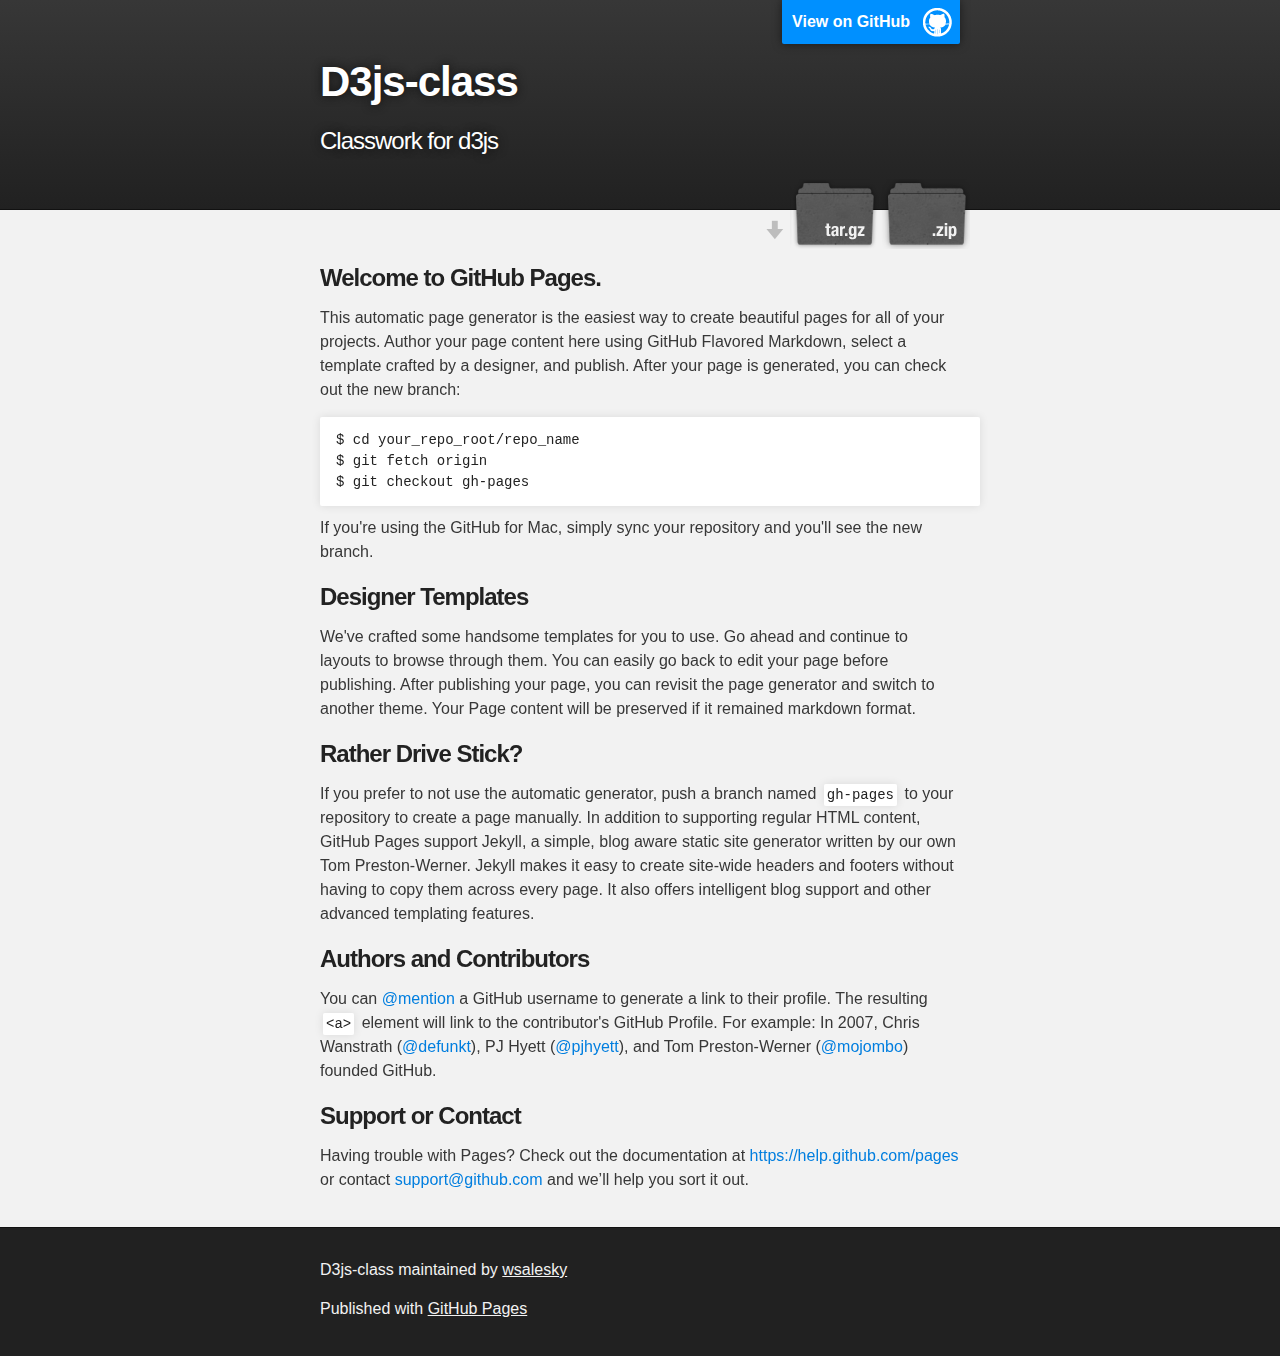
==== index.html @ 49c5ad5e "Create gh-pages branch via GitHub" ====
<!DOCTYPE html>
<html>

  <head>
    <meta charset='utf-8'>
    <meta http-equiv="X-UA-Compatible" content="chrome=1">
    <meta name="description" content="D3js-class : Classwork for d3js">

    <link rel="stylesheet" type="text/css" media="screen" href="stylesheets/stylesheet.css">

    <title>D3js-class</title>
  </head>

  <body>

    <!-- HEADER -->
    <div id="header_wrap" class="outer">
        <header class="inner">
          <a id="forkme_banner" href="https://github.com/wsalesky/d3js-class">View on GitHub</a>

          <h1 id="project_title">D3js-class</h1>
          <h2 id="project_tagline">Classwork for d3js</h2>

            <section id="downloads">
              <a class="zip_download_link" href="https://github.com/wsalesky/d3js-class/zipball/master">Download this project as a .zip file</a>
              <a class="tar_download_link" href="https://github.com/wsalesky/d3js-class/tarball/master">Download this project as a tar.gz file</a>
            </section>
        </header>
    </div>

    <!-- MAIN CONTENT -->
    <div id="main_content_wrap" class="outer">
      <section id="main_content" class="inner">
        <h3>
<a id="welcome-to-github-pages" class="anchor" href="#welcome-to-github-pages" aria-hidden="true"><span class="octicon octicon-link"></span></a>Welcome to GitHub Pages.</h3>

<p>This automatic page generator is the easiest way to create beautiful pages for all of your projects. Author your page content here using GitHub Flavored Markdown, select a template crafted by a designer, and publish. After your page is generated, you can check out the new branch:</p>

<pre><code>$ cd your_repo_root/repo_name
$ git fetch origin
$ git checkout gh-pages
</code></pre>

<p>If you're using the GitHub for Mac, simply sync your repository and you'll see the new branch.</p>

<h3>
<a id="designer-templates" class="anchor" href="#designer-templates" aria-hidden="true"><span class="octicon octicon-link"></span></a>Designer Templates</h3>

<p>We've crafted some handsome templates for you to use. Go ahead and continue to layouts to browse through them. You can easily go back to edit your page before publishing. After publishing your page, you can revisit the page generator and switch to another theme. Your Page content will be preserved if it remained markdown format.</p>

<h3>
<a id="rather-drive-stick" class="anchor" href="#rather-drive-stick" aria-hidden="true"><span class="octicon octicon-link"></span></a>Rather Drive Stick?</h3>

<p>If you prefer to not use the automatic generator, push a branch named <code>gh-pages</code> to your repository to create a page manually. In addition to supporting regular HTML content, GitHub Pages support Jekyll, a simple, blog aware static site generator written by our own Tom Preston-Werner. Jekyll makes it easy to create site-wide headers and footers without having to copy them across every page. It also offers intelligent blog support and other advanced templating features.</p>

<h3>
<a id="authors-and-contributors" class="anchor" href="#authors-and-contributors" aria-hidden="true"><span class="octicon octicon-link"></span></a>Authors and Contributors</h3>

<p>You can <a href="https://github.com/blog/821" class="user-mention">@mention</a> a GitHub username to generate a link to their profile. The resulting <code>&lt;a&gt;</code> element will link to the contributor's GitHub Profile. For example: In 2007, Chris Wanstrath (<a href="https://github.com/defunkt" class="user-mention">@defunkt</a>), PJ Hyett (<a href="https://github.com/pjhyett" class="user-mention">@pjhyett</a>), and Tom Preston-Werner (<a href="https://github.com/mojombo" class="user-mention">@mojombo</a>) founded GitHub.</p>

<h3>
<a id="support-or-contact" class="anchor" href="#support-or-contact" aria-hidden="true"><span class="octicon octicon-link"></span></a>Support or Contact</h3>

<p>Having trouble with Pages? Check out the documentation at <a href="https://help.github.com/pages">https://help.github.com/pages</a> or contact <a href="mailto:support@github.com">support@github.com</a> and we’ll help you sort it out.</p>
      </section>
    </div>

    <!-- FOOTER  -->
    <div id="footer_wrap" class="outer">
      <footer class="inner">
        <p class="copyright">D3js-class maintained by <a href="https://github.com/wsalesky">wsalesky</a></p>
        <p>Published with <a href="http://pages.github.com">GitHub Pages</a></p>
      </footer>
    </div>

    

  </body>
</html>
---- stylesheets/stylesheet.css ----
/*******************************************************************************
Slate Theme for GitHub Pages
by Jason Costello, @jsncostello
*******************************************************************************/

@import url(pygment_trac.css);

/*******************************************************************************
MeyerWeb Reset
*******************************************************************************/

html, body, div, span, applet, object, iframe,
h1, h2, h3, h4, h5, h6, p, blockquote, pre,
a, abbr, acronym, address, big, cite, code,
del, dfn, em, img, ins, kbd, q, s, samp,
small, strike, strong, sub, sup, tt, var,
b, u, i, center,
dl, dt, dd, ol, ul, li,
fieldset, form, label, legend,
table, caption, tbody, tfoot, thead, tr, th, td,
article, aside, canvas, details, embed,
figure, figcaption, footer, header, hgroup,
menu, nav, output, ruby, section, summary,
time, mark, audio, video {
  margin: 0;
  padding: 0;
  border: 0;
  font: inherit;
  vertical-align: baseline;
}

/* HTML5 display-role reset for older browsers */
article, aside, details, figcaption, figure,
footer, header, hgroup, menu, nav, section {
  display: block;
}

ol, ul {
  list-style: none;
}

table {
  border-collapse: collapse;
  border-spacing: 0;
}

/*******************************************************************************
Theme Styles
*******************************************************************************/

body {
  box-sizing: border-box;
  color:#373737;
  background: #212121;
  font-size: 16px;
  font-family: 'Myriad Pro', Calibri, Helvetica, Arial, sans-serif;
  line-height: 1.5;
  -webkit-font-smoothing: antialiased;
}

h1, h2, h3, h4, h5, h6 {
  margin: 10px 0;
  font-weight: 700;
  color:#222222;
  font-family: 'Lucida Grande', 'Calibri', Helvetica, Arial, sans-serif;
  letter-spacing: -1px;
}

h1 {
  font-size: 36px;
  font-weight: 700;
}

h2 {
  padding-bottom: 10px;
  font-size: 32px;
  background: url('../images/bg_hr.png') repeat-x bottom;
}

h3 {
  font-size: 24px;
}

h4 {
  font-size: 21px;
}

h5 {
  font-size: 18px;
}

h6 {
  font-size: 16px;
}

p {
  margin: 10px 0 15px 0;
}

footer p {
  color: #f2f2f2;
}

a {
  text-decoration: none;
  color: #007edf;
  text-shadow: none;

  transition: color 0.5s ease;
  transition: text-shadow 0.5s ease;
  -webkit-transition: color 0.5s ease;
  -webkit-transition: text-shadow 0.5s ease;
  -moz-transition: color 0.5s ease;
  -moz-transition: text-shadow 0.5s ease;
  -o-transition: color 0.5s ease;
  -o-transition: text-shadow 0.5s ease;
  -ms-transition: color 0.5s ease;
  -ms-transition: text-shadow 0.5s ease;
}

a:hover, a:focus {text-decoration: underline;}

footer a {
  color: #F2F2F2;
  text-decoration: underline;
}

em {
  font-style: italic;
}

strong {
  font-weight: bold;
}

img {
  position: relative;
  margin: 0 auto;
  max-width: 739px;
  padding: 5px;
  margin: 10px 0 10px 0;
  border: 1px solid #ebebeb;

  box-shadow: 0 0 5px #ebebeb;
  -webkit-box-shadow: 0 0 5px #ebebeb;
  -moz-box-shadow: 0 0 5px #ebebeb;
  -o-box-shadow: 0 0 5px #ebebeb;
  -ms-box-shadow: 0 0 5px #ebebeb;
}

p img {
  display: inline;
  margin: 0;
  padding: 0;
  vertical-align: middle;
  text-align: center;
  border: none;
}

pre, code {
  width: 100%;
  color: #222;
  background-color: #fff;

  font-family: Monaco, "Bitstream Vera Sans Mono", "Lucida Console", Terminal, monospace;
  font-size: 14px;

  border-radius: 2px;
  -moz-border-radius: 2px;
  -webkit-border-radius: 2px;
}

pre {
  width: 100%;
  padding: 10px;
  box-shadow: 0 0 10px rgba(0,0,0,.1);
  overflow: auto;
}

code {
  padding: 3px;
  margin: 0 3px;
  box-shadow: 0 0 10px rgba(0,0,0,.1);
}

pre code {
  display: block;
  box-shadow: none;
}

blockquote {
  color: #666;
  margin-bottom: 20px;
  padding: 0 0 0 20px;
  border-left: 3px solid #bbb;
}


ul, ol, dl {
  margin-bottom: 15px
}

ul {
  list-style-position: inside;
  list-style: disc;
  padding-left: 20px;
}

ol {
  list-style-position: inside;
  list-style: decimal;
  padding-left: 20px;
}

dl dt {
  font-weight: bold;
}

dl dd {
  padding-left: 20px;
  font-style: italic;
}

dl p {
  padding-left: 20px;
  font-style: italic;
}

hr {
  height: 1px;
  margin-bottom: 5px;
  border: none;
  background: url('../images/bg_hr.png') repeat-x center;
}

table {
  border: 1px solid #373737;
  margin-bottom: 20px;
  text-align: left;
 }

th {
  font-family: 'Lucida Grande', 'Helvetica Neue', Helvetica, Arial, sans-serif;
  padding: 10px;
  background: #373737;
  color: #fff;
 }

td {
  padding: 10px;
  border: 1px solid #373737;
 }

form {
  background: #f2f2f2;
  padding: 20px;
}

/*******************************************************************************
Full-Width Styles
*******************************************************************************/

.outer {
  width: 100%;
}

.inner {
  position: relative;
  max-width: 640px;
  padding: 20px 10px;
  margin: 0 auto;
}

#forkme_banner {
  display: block;
  position: absolute;
  top:0;
  right: 10px;
  z-index: 10;
  padding: 10px 50px 10px 10px;
  color: #fff;
  background: url('../images/blacktocat.png') #0090ff no-repeat 95% 50%;
  font-weight: 700;
  box-shadow: 0 0 10px rgba(0,0,0,.5);
  border-bottom-left-radius: 2px;
  border-bottom-right-radius: 2px;
}

#header_wrap {
  background: #212121;
  background: -moz-linear-gradient(top, #373737, #212121);
  background: -webkit-linear-gradient(top, #373737, #212121);
  background: -ms-linear-gradient(top, #373737, #212121);
  background: -o-linear-gradient(top, #373737, #212121);
  background: linear-gradient(top, #373737, #212121);
}

#header_wrap .inner {
  padding: 50px 10px 30px 10px;
}

#project_title {
  margin: 0;
  color: #fff;
  font-size: 42px;
  font-weight: 700;
  text-shadow: #111 0px 0px 10px;
}

#project_tagline {
  color: #fff;
  font-size: 24px;
  font-weight: 300;
  background: none;
  text-shadow: #111 0px 0px 10px;
}

#downloads {
  position: absolute;
  width: 210px;
  z-index: 10;
  bottom: -40px;
  right: 0;
  height: 70px;
  background: url('../images/icon_download.png') no-repeat 0% 90%;
}

.zip_download_link {
  display: block;
  float: right;
  width: 90px;
  height:70px;
  text-indent: -5000px;
  overflow: hidden;
  background: url(../images/sprite_download.png) no-repeat bottom left;
}

.tar_download_link {
  display: block;
  float: right;
  width: 90px;
  height:70px;
  text-indent: -5000px;
  overflow: hidden;
  background: url(../images/sprite_download.png) no-repeat bottom right;
  margin-left: 10px;
}

.zip_download_link:hover {
  background: url(../images/sprite_download.png) no-repeat top left;
}

.tar_download_link:hover {
  background: url(../images/sprite_download.png) no-repeat top right;
}

#main_content_wrap {
  background: #f2f2f2;
  border-top: 1px solid #111;
  border-bottom: 1px solid #111;
}

#main_content {
  padding-top: 40px;
}

#footer_wrap {
  background: #212121;
}



/*******************************************************************************
Small Device Styles
*******************************************************************************/

@media screen and (max-width: 480px) {
  body {
    font-size:14px;
  }

  #downloads {
    display: none;
  }

  .inner {
    min-width: 320px;
    max-width: 480px;
  }

  #project_title {
  font-size: 32px;
  }

  h1 {
    font-size: 28px;
  }

  h2 {
    font-size: 24px;
  }

  h3 {
    font-size: 21px;
  }

  h4 {
    font-size: 18px;
  }

  h5 {
    font-size: 14px;
  }

  h6 {
    font-size: 12px;
  }

  code, pre {
    min-width: 320px;
    max-width: 480px;
    font-size: 11px;
  }

}
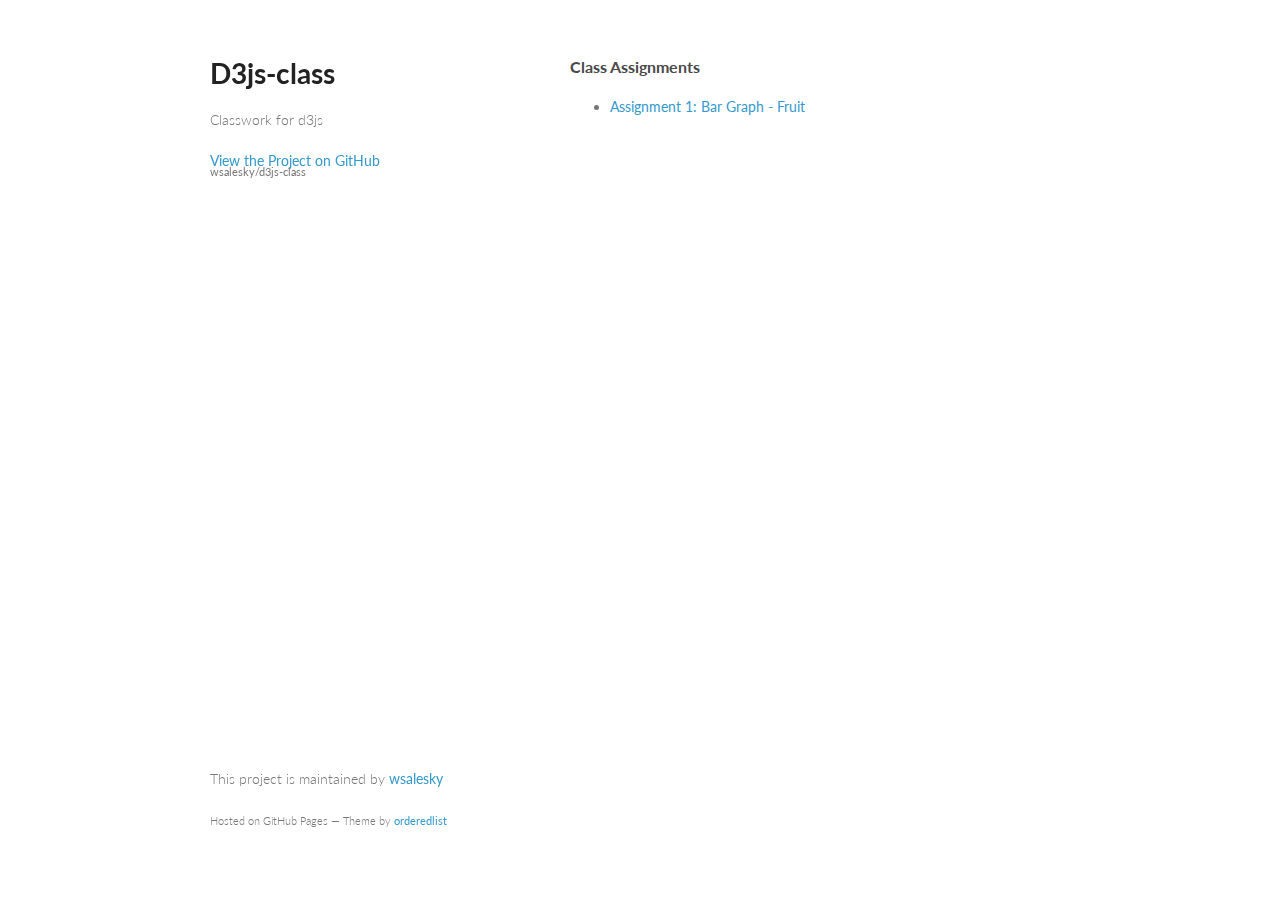
==== commit 53636175: "Updates to styles" ====
--- a/index.html
+++ b/index.html
@@ -1,79 +1,34 @@
-<!DOCTYPE html>
+<!doctype html>
 <html>
-
   <head>
-    <meta charset='utf-8'>
+    <meta charset="utf-8">
     <meta http-equiv="X-UA-Compatible" content="chrome=1">
-    <meta name="description" content="D3js-class : Classwork for d3js">
-
-    <link rel="stylesheet" type="text/css" media="screen" href="stylesheets/stylesheet.css">
-
-    <title>D3js-class</title>
+    <title>D3js-class by wsalesky</title>
+    <link rel="stylesheet" href="stylesheets/styles.css">
+    <link rel="stylesheet" href="stylesheets/pygment_trac.css">
+    <meta name="viewport" content="width=device-width, initial-scale=1, user-scalable=no">
+    <!--[if lt IE 9]>
+      <script src="//html5shiv.googlecode.com/svn/trunk/html5.js"></script>
+    <![endif]-->
   </head>
-
   <body>
-
-    <!-- HEADER -->
-    <div id="header_wrap" class="outer">
-        <header class="inner">
-          <a id="forkme_banner" href="https://github.com/wsalesky/d3js-class">View on GitHub</a>
-
-          <h1 id="project_title">D3js-class</h1>
-          <h2 id="project_tagline">Classwork for d3js</h2>
-
-            <section id="downloads">
-              <a class="zip_download_link" href="https://github.com/wsalesky/d3js-class/zipball/master">Download this project as a .zip file</a>
-              <a class="tar_download_link" href="https://github.com/wsalesky/d3js-class/tarball/master">Download this project as a tar.gz file</a>
-            </section>
-        </header>
-    </div>
-
-    <!-- MAIN CONTENT -->
-    <div id="main_content_wrap" class="outer">
-      <section id="main_content" class="inner">
-        <h3>
-<a id="welcome-to-github-pages" class="anchor" href="#welcome-to-github-pages" aria-hidden="true"><span class="octicon octicon-link"></span></a>Welcome to GitHub Pages.</h3>
-
-<p>This automatic page generator is the easiest way to create beautiful pages for all of your projects. Author your page content here using GitHub Flavored Markdown, select a template crafted by a designer, and publish. After your page is generated, you can check out the new branch:</p>
-
-<pre><code>$ cd your_repo_root/repo_name
-$ git fetch origin
-$ git checkout gh-pages
-</code></pre>
-
-<p>If you're using the GitHub for Mac, simply sync your repository and you'll see the new branch.</p>
-
-<h3>
-<a id="designer-templates" class="anchor" href="#designer-templates" aria-hidden="true"><span class="octicon octicon-link"></span></a>Designer Templates</h3>
-
-<p>We've crafted some handsome templates for you to use. Go ahead and continue to layouts to browse through them. You can easily go back to edit your page before publishing. After publishing your page, you can revisit the page generator and switch to another theme. Your Page content will be preserved if it remained markdown format.</p>
-
-<h3>
-<a id="rather-drive-stick" class="anchor" href="#rather-drive-stick" aria-hidden="true"><span class="octicon octicon-link"></span></a>Rather Drive Stick?</h3>
-
-<p>If you prefer to not use the automatic generator, push a branch named <code>gh-pages</code> to your repository to create a page manually. In addition to supporting regular HTML content, GitHub Pages support Jekyll, a simple, blog aware static site generator written by our own Tom Preston-Werner. Jekyll makes it easy to create site-wide headers and footers without having to copy them across every page. It also offers intelligent blog support and other advanced templating features.</p>
-
-<h3>
-<a id="authors-and-contributors" class="anchor" href="#authors-and-contributors" aria-hidden="true"><span class="octicon octicon-link"></span></a>Authors and Contributors</h3>
-
-<p>You can <a href="https://github.com/blog/821" class="user-mention">@mention</a> a GitHub username to generate a link to their profile. The resulting <code>&lt;a&gt;</code> element will link to the contributor's GitHub Profile. For example: In 2007, Chris Wanstrath (<a href="https://github.com/defunkt" class="user-mention">@defunkt</a>), PJ Hyett (<a href="https://github.com/pjhyett" class="user-mention">@pjhyett</a>), and Tom Preston-Werner (<a href="https://github.com/mojombo" class="user-mention">@mojombo</a>) founded GitHub.</p>
-
-<h3>
-<a id="support-or-contact" class="anchor" href="#support-or-contact" aria-hidden="true"><span class="octicon octicon-link"></span></a>Support or Contact</h3>
-
-<p>Having trouble with Pages? Check out the documentation at <a href="https://help.github.com/pages">https://help.github.com/pages</a> or contact <a href="mailto:support@github.com">support@github.com</a> and we’ll help you sort it out.</p>
+    <div class="wrapper">
+      <header>
+        <h1>D3js-class</h1>
+        <p>Classwork for d3js</p>
+        <p class="view"><a href="https://github.com/wsalesky/d3js-class">View the Project on GitHub <small>wsalesky/d3js-class</small></a></p>
+      </header>
+      <section>
+        <h3>Class Assignments</h3>
+        <ul>
+          <li><a href="assignment-1.html">Assignment 1: Bar Graph - Fruit</a></li>
+        </ul>
       </section>
-    </div>
-
-    <!-- FOOTER  -->
-    <div id="footer_wrap" class="outer">
-      <footer class="inner">
-        <p class="copyright">D3js-class maintained by <a href="https://github.com/wsalesky">wsalesky</a></p>
-        <p>Published with <a href="http://pages.github.com">GitHub Pages</a></p>
+      <footer>
+        <p>This project is maintained by <a href="https://github.com/wsalesky">wsalesky</a></p>
+        <p><small>Hosted on GitHub Pages &mdash; Theme by <a href="https://github.com/orderedlist">orderedlist</a></small></p>
       </footer>
     </div>
-
-    
-
+    <script src="javascripts/scale.fix.js"></script>
   </body>
-</html>
+</html>--- a/stylesheets/styles.css
+++ b/stylesheets/styles.css
@@ -0,0 +1,255 @@
+@import url(https://fonts.googleapis.com/css?family=Lato:300italic,700italic,300,700);
+
+body {
+  padding:50px;
+  font:14px/1.5 Lato, "Helvetica Neue", Helvetica, Arial, sans-serif;
+  color:#777;
+  font-weight:300;
+}
+
+h1, h2, h3, h4, h5, h6 {
+  color:#222;
+  margin:0 0 20px;
+}
+
+p, ul, ol, table, pre, dl {
+  margin:0 0 20px;
+}
+
+h1, h2, h3 {
+  line-height:1.1;
+}
+
+h1 {
+  font-size:28px;
+}
+
+h2 {
+  color:#393939;
+}
+
+h3, h4, h5, h6 {
+  color:#494949;
+}
+
+a {
+  color:#39c;
+  font-weight:400;
+  text-decoration:none;
+}
+
+a small {
+  font-size:11px;
+  color:#777;
+  margin-top:-0.6em;
+  display:block;
+}
+
+.wrapper {
+  width:860px;
+  margin:0 auto;
+}
+
+blockquote {
+  border-left:1px solid #e5e5e5;
+  margin:0;
+  padding:0 0 0 20px;
+  font-style:italic;
+}
+
+code, pre {
+  font-family:Monaco, Bitstream Vera Sans Mono, Lucida Console, Terminal;
+  color:#333;
+  font-size:12px;
+}
+
+pre {
+  padding:8px 15px;
+  background: #f8f8f8;  
+  border-radius:5px;
+  border:1px solid #e5e5e5;
+  overflow-x: auto;
+}
+
+table {
+  width:100%;
+  border-collapse:collapse;
+}
+
+th, td {
+  text-align:left;
+  padding:5px 10px;
+  border-bottom:1px solid #e5e5e5;
+}
+
+dt {
+  color:#444;
+  font-weight:700;
+}
+
+th {
+  color:#444;
+}
+
+img {
+  max-width:100%;
+}
+
+header {
+  width:270px;
+  float:left;
+  position:fixed;
+}
+
+header ul {
+  list-style:none;
+  height:40px;
+  
+  padding:0;
+  
+  background: #eee;
+  background: -moz-linear-gradient(top, #f8f8f8 0%, #dddddd 100%);
+  background: -webkit-gradient(linear, left top, left bottom, color-stop(0%,#f8f8f8), color-stop(100%,#dddddd));
+  background: -webkit-linear-gradient(top, #f8f8f8 0%,#dddddd 100%);
+  background: -o-linear-gradient(top, #f8f8f8 0%,#dddddd 100%);
+  background: -ms-linear-gradient(top, #f8f8f8 0%,#dddddd 100%);
+  background: linear-gradient(top, #f8f8f8 0%,#dddddd 100%);
+  
+  border-radius:5px;
+  border:1px solid #d2d2d2;
+  box-shadow:inset #fff 0 1px 0, inset rgba(0,0,0,0.03) 0 -1px 0;
+  width:270px;
+}
+
+header li {
+  width:89px;
+  float:left;
+  border-right:1px solid #d2d2d2;
+  height:40px;
+}
+
+header ul a {
+  line-height:1;
+  font-size:11px;
+  color:#999;
+  display:block;
+  text-align:center;
+  padding-top:6px;
+  height:40px;
+}
+
+strong {
+  color:#222;
+  font-weight:700;
+}
+
+header ul li + li {
+  width:88px;
+  border-left:1px solid #fff;
+}
+
+header ul li + li + li {
+  border-right:none;
+  width:89px;
+}
+
+header ul a strong {
+  font-size:14px;
+  display:block;
+  color:#222;
+}
+
+section {
+  width:500px;
+  float:right;
+  padding-bottom:50px;
+}
+
+small {
+  font-size:11px;
+}
+
+hr {
+  border:0;
+  background:#e5e5e5;
+  height:1px;
+  margin:0 0 20px;
+}
+
+footer {
+  width:270px;
+  float:left;
+  position:fixed;
+  bottom:50px;
+}
+
+@media print, screen and (max-width: 960px) {
+  
+  div.wrapper {
+    width:auto;
+    margin:0;
+  }
+  
+  header, section, footer {
+    float:none;
+    position:static;
+    width:auto;
+  }
+  
+  header {
+    padding-right:320px;
+  }
+  
+  section {
+    border:1px solid #e5e5e5;
+    border-width:1px 0;
+    padding:20px 0;
+    margin:0 0 20px;
+  }
+  
+  header a small {
+    display:inline;
+  }
+  
+  header ul {
+    position:absolute;
+    right:50px;
+    top:52px;
+  }
+}
+
+@media print, screen and (max-width: 720px) {
+  body {
+    word-wrap:break-word;
+  }
+  
+  header {
+    padding:0;
+  }
+  
+  header ul, header p.view {
+    position:static;
+  }
+  
+  pre, code {
+    word-wrap:normal;
+  }
+}
+
+@media print, screen and (max-width: 480px) {
+  body {
+    padding:15px;
+  }
+  
+  header ul {
+    display:none;
+  }
+}
+
+@media print {
+  body {
+    padding:0.4in;
+    font-size:12pt;
+    color:#444;
+  }
+}
--- a/stylesheets/pygment_trac.css
+++ b/stylesheets/pygment_trac.css
@@ -0,0 +1,70 @@
+.highlight .hll { background-color: #ffffcc }
+.highlight  { background: #f0f3f3; }
+.highlight .c { color: #0099FF; font-style: italic } /* Comment */
+.highlight .err { color: #AA0000; background-color: #FFAAAA } /* Error */
+.highlight .k { color: #006699; font-weight: bold } /* Keyword */
+.highlight .o { color: #555555 } /* Operator */
+.highlight .cm { color: #0099FF; font-style: italic } /* Comment.Multiline */
+.highlight .cp { color: #009999 } /* Comment.Preproc */
+.highlight .c1 { color: #0099FF; font-style: italic } /* Comment.Single */
+.highlight .cs { color: #0099FF; font-weight: bold; font-style: italic } /* Comment.Special */
+.highlight .gd { background-color: #FFCCCC; border: 1px solid #CC0000 } /* Generic.Deleted */
+.highlight .ge { font-style: italic } /* Generic.Emph */
+.highlight .gr { color: #FF0000 } /* Generic.Error */
+.highlight .gh { color: #003300; font-weight: bold } /* Generic.Heading */
+.highlight .gi { background-color: #CCFFCC; border: 1px solid #00CC00 } /* Generic.Inserted */
+.highlight .go { color: #AAAAAA } /* Generic.Output */
+.highlight .gp { color: #000099; font-weight: bold } /* Generic.Prompt */
+.highlight .gs { font-weight: bold } /* Generic.Strong */
+.highlight .gu { color: #003300; font-weight: bold } /* Generic.Subheading */
+.highlight .gt { color: #99CC66 } /* Generic.Traceback */
+.highlight .kc { color: #006699; font-weight: bold } /* Keyword.Constant */
+.highlight .kd { color: #006699; font-weight: bold } /* Keyword.Declaration */
+.highlight .kn { color: #006699; font-weight: bold } /* Keyword.Namespace */
+.highlight .kp { color: #006699 } /* Keyword.Pseudo */
+.highlight .kr { color: #006699; font-weight: bold } /* Keyword.Reserved */
+.highlight .kt { color: #007788; font-weight: bold } /* Keyword.Type */
+.highlight .m { color: #FF6600 } /* Literal.Number */
+.highlight .s { color: #CC3300 } /* Literal.String */
+.highlight .na { color: #330099 } /* Name.Attribute */
+.highlight .nb { color: #336666 } /* Name.Builtin */
+.highlight .nc { color: #00AA88; font-weight: bold } /* Name.Class */
+.highlight .no { color: #336600 } /* Name.Constant */
+.highlight .nd { color: #9999FF } /* Name.Decorator */
+.highlight .ni { color: #999999; font-weight: bold } /* Name.Entity */
+.highlight .ne { color: #CC0000; font-weight: bold } /* Name.Exception */
+.highlight .nf { color: #CC00FF } /* Name.Function */
+.highlight .nl { color: #9999FF } /* Name.Label */
+.highlight .nn { color: #00CCFF; font-weight: bold } /* Name.Namespace */
+.highlight .nt { color: #330099; font-weight: bold } /* Name.Tag */
+.highlight .nv { color: #003333 } /* Name.Variable */
+.highlight .ow { color: #000000; font-weight: bold } /* Operator.Word */
+.highlight .w { color: #bbbbbb } /* Text.Whitespace */
+.highlight .mf { color: #FF6600 } /* Literal.Number.Float */
+.highlight .mh { color: #FF6600 } /* Literal.Number.Hex */
+.highlight .mi { color: #FF6600 } /* Literal.Number.Integer */
+.highlight .mo { color: #FF6600 } /* Literal.Number.Oct */
+.highlight .sb { color: #CC3300 } /* Literal.String.Backtick */
+.highlight .sc { color: #CC3300 } /* Literal.String.Char */
+.highlight .sd { color: #CC3300; font-style: italic } /* Literal.String.Doc */
+.highlight .s2 { color: #CC3300 } /* Literal.String.Double */
+.highlight .se { color: #CC3300; font-weight: bold } /* Literal.String.Escape */
+.highlight .sh { color: #CC3300 } /* Literal.String.Heredoc */
+.highlight .si { color: #AA0000 } /* Literal.String.Interpol */
+.highlight .sx { color: #CC3300 } /* Literal.String.Other */
+.highlight .sr { color: #33AAAA } /* Literal.String.Regex */
+.highlight .s1 { color: #CC3300 } /* Literal.String.Single */
+.highlight .ss { color: #FFCC33 } /* Literal.String.Symbol */
+.highlight .bp { color: #336666 } /* Name.Builtin.Pseudo */
+.highlight .vc { color: #003333 } /* Name.Variable.Class */
+.highlight .vg { color: #003333 } /* Name.Variable.Global */
+.highlight .vi { color: #003333 } /* Name.Variable.Instance */
+.highlight .il { color: #FF6600 } /* Literal.Number.Integer.Long */
+
+.type-csharp .highlight .k { color: #0000FF }
+.type-csharp .highlight .kt { color: #0000FF }
+.type-csharp .highlight .nf { color: #000000; font-weight: normal }
+.type-csharp .highlight .nc { color: #2B91AF }
+.type-csharp .highlight .nn { color: #000000 }
+.type-csharp .highlight .s { color: #A31515 }
+.type-csharp .highlight .sc { color: #A31515 }
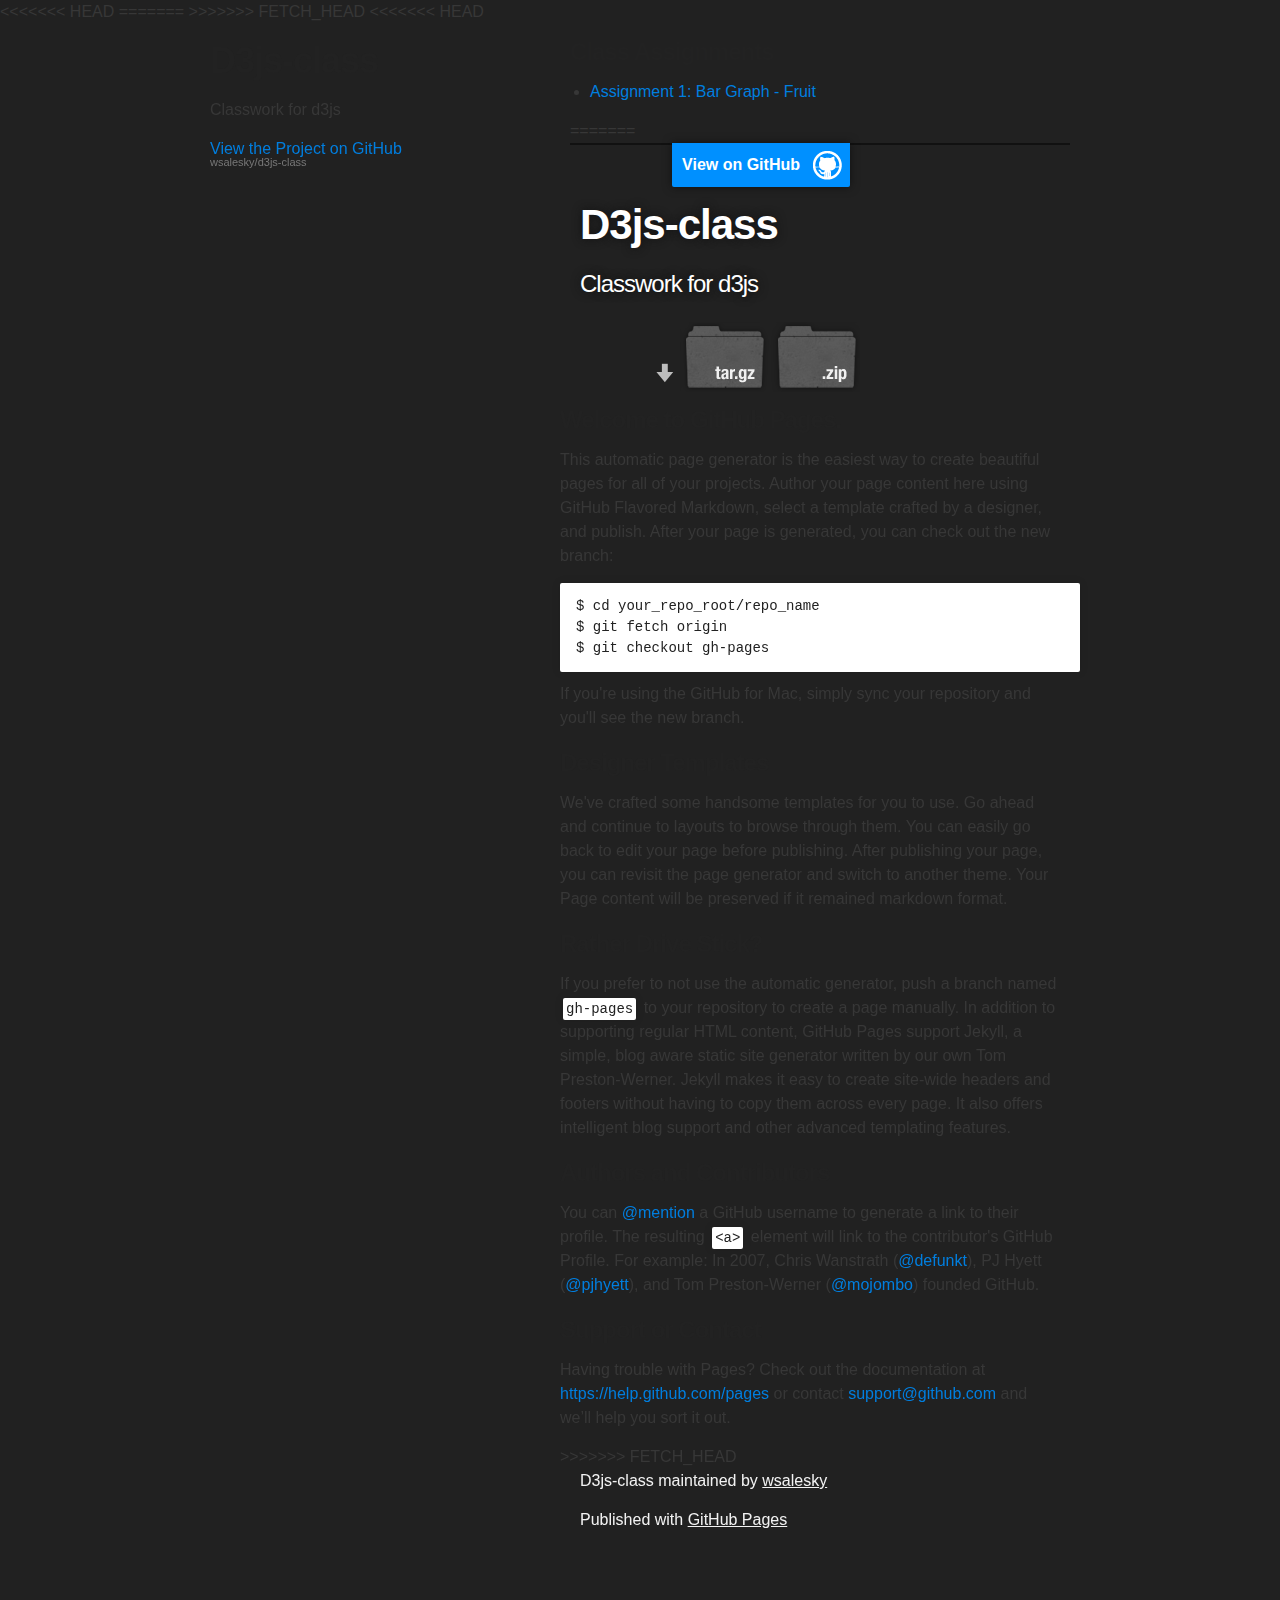
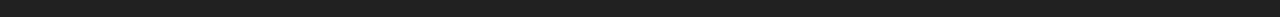
==== commit 17585520: "Merge branch 'gh-pages' of https://github.com/wsalesky/d3js-class into gh-pages" ====
--- a/index.html
+++ b/index.html
@@ -1,8 +1,10 @@
-<!doctype html>
+<!DOCTYPE html>
 <html>
+
   <head>
-    <meta charset="utf-8">
+    <meta charset='utf-8'>
     <meta http-equiv="X-UA-Compatible" content="chrome=1">
+<<<<<<< HEAD
     <title>D3js-class by wsalesky</title>
     <link rel="stylesheet" href="stylesheets/styles.css">
     <link rel="stylesheet" href="stylesheets/pygment_trac.css">
@@ -10,8 +12,17 @@
     <!--[if lt IE 9]>
       <script src="//html5shiv.googlecode.com/svn/trunk/html5.js"></script>
     <![endif]-->
+=======
+    <meta name="description" content="D3js-class : Classwork for d3js">
+
+    <link rel="stylesheet" type="text/css" media="screen" href="stylesheets/stylesheet.css">
+
+    <title>D3js-class</title>
+>>>>>>> FETCH_HEAD
   </head>
+
   <body>
+<<<<<<< HEAD
     <div class="wrapper">
       <header>
         <h1>D3js-class</h1>
@@ -23,12 +34,70 @@
         <ul>
           <li><a href="assignment-1.html">Assignment 1: Bar Graph - Fruit</a></li>
         </ul>
+=======
+
+    <!-- HEADER -->
+    <div id="header_wrap" class="outer">
+        <header class="inner">
+          <a id="forkme_banner" href="https://github.com/wsalesky/d3js-class">View on GitHub</a>
+
+          <h1 id="project_title">D3js-class</h1>
+          <h2 id="project_tagline">Classwork for d3js</h2>
+
+            <section id="downloads">
+              <a class="zip_download_link" href="https://github.com/wsalesky/d3js-class/zipball/master">Download this project as a .zip file</a>
+              <a class="tar_download_link" href="https://github.com/wsalesky/d3js-class/tarball/master">Download this project as a tar.gz file</a>
+            </section>
+        </header>
+    </div>
+
+    <!-- MAIN CONTENT -->
+    <div id="main_content_wrap" class="outer">
+      <section id="main_content" class="inner">
+        <h3>
+<a id="welcome-to-github-pages" class="anchor" href="#welcome-to-github-pages" aria-hidden="true"><span class="octicon octicon-link"></span></a>Welcome to GitHub Pages.</h3>
+
+<p>This automatic page generator is the easiest way to create beautiful pages for all of your projects. Author your page content here using GitHub Flavored Markdown, select a template crafted by a designer, and publish. After your page is generated, you can check out the new branch:</p>
+
+<pre><code>$ cd your_repo_root/repo_name
+$ git fetch origin
+$ git checkout gh-pages
+</code></pre>
+
+<p>If you're using the GitHub for Mac, simply sync your repository and you'll see the new branch.</p>
+
+<h3>
+<a id="designer-templates" class="anchor" href="#designer-templates" aria-hidden="true"><span class="octicon octicon-link"></span></a>Designer Templates</h3>
+
+<p>We've crafted some handsome templates for you to use. Go ahead and continue to layouts to browse through them. You can easily go back to edit your page before publishing. After publishing your page, you can revisit the page generator and switch to another theme. Your Page content will be preserved if it remained markdown format.</p>
+
+<h3>
+<a id="rather-drive-stick" class="anchor" href="#rather-drive-stick" aria-hidden="true"><span class="octicon octicon-link"></span></a>Rather Drive Stick?</h3>
+
+<p>If you prefer to not use the automatic generator, push a branch named <code>gh-pages</code> to your repository to create a page manually. In addition to supporting regular HTML content, GitHub Pages support Jekyll, a simple, blog aware static site generator written by our own Tom Preston-Werner. Jekyll makes it easy to create site-wide headers and footers without having to copy them across every page. It also offers intelligent blog support and other advanced templating features.</p>
+
+<h3>
+<a id="authors-and-contributors" class="anchor" href="#authors-and-contributors" aria-hidden="true"><span class="octicon octicon-link"></span></a>Authors and Contributors</h3>
+
+<p>You can <a href="https://github.com/blog/821" class="user-mention">@mention</a> a GitHub username to generate a link to their profile. The resulting <code>&lt;a&gt;</code> element will link to the contributor's GitHub Profile. For example: In 2007, Chris Wanstrath (<a href="https://github.com/defunkt" class="user-mention">@defunkt</a>), PJ Hyett (<a href="https://github.com/pjhyett" class="user-mention">@pjhyett</a>), and Tom Preston-Werner (<a href="https://github.com/mojombo" class="user-mention">@mojombo</a>) founded GitHub.</p>
+
+<h3>
+<a id="support-or-contact" class="anchor" href="#support-or-contact" aria-hidden="true"><span class="octicon octicon-link"></span></a>Support or Contact</h3>
+
+<p>Having trouble with Pages? Check out the documentation at <a href="https://help.github.com/pages">https://help.github.com/pages</a> or contact <a href="mailto:support@github.com">support@github.com</a> and we’ll help you sort it out.</p>
+>>>>>>> FETCH_HEAD
       </section>
-      <footer>
-        <p>This project is maintained by <a href="https://github.com/wsalesky">wsalesky</a></p>
-        <p><small>Hosted on GitHub Pages &mdash; Theme by <a href="https://github.com/orderedlist">orderedlist</a></small></p>
+    </div>
+
+    <!-- FOOTER  -->
+    <div id="footer_wrap" class="outer">
+      <footer class="inner">
+        <p class="copyright">D3js-class maintained by <a href="https://github.com/wsalesky">wsalesky</a></p>
+        <p>Published with <a href="http://pages.github.com">GitHub Pages</a></p>
       </footer>
     </div>
-    <script src="javascripts/scale.fix.js"></script>
+
+    
+
   </body>
-</html>+</html>
--- a/stylesheets/stylesheet.css
+++ b/stylesheets/stylesheet.css
@@ -0,0 +1,425 @@
+/*******************************************************************************
+Slate Theme for GitHub Pages
+by Jason Costello, @jsncostello
+*******************************************************************************/
+
+@import url(pygment_trac.css);
+
+/*******************************************************************************
+MeyerWeb Reset
+*******************************************************************************/
+
+html, body, div, span, applet, object, iframe,
+h1, h2, h3, h4, h5, h6, p, blockquote, pre,
+a, abbr, acronym, address, big, cite, code,
+del, dfn, em, img, ins, kbd, q, s, samp,
+small, strike, strong, sub, sup, tt, var,
+b, u, i, center,
+dl, dt, dd, ol, ul, li,
+fieldset, form, label, legend,
+table, caption, tbody, tfoot, thead, tr, th, td,
+article, aside, canvas, details, embed,
+figure, figcaption, footer, header, hgroup,
+menu, nav, output, ruby, section, summary,
+time, mark, audio, video {
+  margin: 0;
+  padding: 0;
+  border: 0;
+  font: inherit;
+  vertical-align: baseline;
+}
+
+/* HTML5 display-role reset for older browsers */
+article, aside, details, figcaption, figure,
+footer, header, hgroup, menu, nav, section {
+  display: block;
+}
+
+ol, ul {
+  list-style: none;
+}
+
+table {
+  border-collapse: collapse;
+  border-spacing: 0;
+}
+
+/*******************************************************************************
+Theme Styles
+*******************************************************************************/
+
+body {
+  box-sizing: border-box;
+  color:#373737;
+  background: #212121;
+  font-size: 16px;
+  font-family: 'Myriad Pro', Calibri, Helvetica, Arial, sans-serif;
+  line-height: 1.5;
+  -webkit-font-smoothing: antialiased;
+}
+
+h1, h2, h3, h4, h5, h6 {
+  margin: 10px 0;
+  font-weight: 700;
+  color:#222222;
+  font-family: 'Lucida Grande', 'Calibri', Helvetica, Arial, sans-serif;
+  letter-spacing: -1px;
+}
+
+h1 {
+  font-size: 36px;
+  font-weight: 700;
+}
+
+h2 {
+  padding-bottom: 10px;
+  font-size: 32px;
+  background: url('../images/bg_hr.png') repeat-x bottom;
+}
+
+h3 {
+  font-size: 24px;
+}
+
+h4 {
+  font-size: 21px;
+}
+
+h5 {
+  font-size: 18px;
+}
+
+h6 {
+  font-size: 16px;
+}
+
+p {
+  margin: 10px 0 15px 0;
+}
+
+footer p {
+  color: #f2f2f2;
+}
+
+a {
+  text-decoration: none;
+  color: #007edf;
+  text-shadow: none;
+
+  transition: color 0.5s ease;
+  transition: text-shadow 0.5s ease;
+  -webkit-transition: color 0.5s ease;
+  -webkit-transition: text-shadow 0.5s ease;
+  -moz-transition: color 0.5s ease;
+  -moz-transition: text-shadow 0.5s ease;
+  -o-transition: color 0.5s ease;
+  -o-transition: text-shadow 0.5s ease;
+  -ms-transition: color 0.5s ease;
+  -ms-transition: text-shadow 0.5s ease;
+}
+
+a:hover, a:focus {text-decoration: underline;}
+
+footer a {
+  color: #F2F2F2;
+  text-decoration: underline;
+}
+
+em {
+  font-style: italic;
+}
+
+strong {
+  font-weight: bold;
+}
+
+img {
+  position: relative;
+  margin: 0 auto;
+  max-width: 739px;
+  padding: 5px;
+  margin: 10px 0 10px 0;
+  border: 1px solid #ebebeb;
+
+  box-shadow: 0 0 5px #ebebeb;
+  -webkit-box-shadow: 0 0 5px #ebebeb;
+  -moz-box-shadow: 0 0 5px #ebebeb;
+  -o-box-shadow: 0 0 5px #ebebeb;
+  -ms-box-shadow: 0 0 5px #ebebeb;
+}
+
+p img {
+  display: inline;
+  margin: 0;
+  padding: 0;
+  vertical-align: middle;
+  text-align: center;
+  border: none;
+}
+
+pre, code {
+  width: 100%;
+  color: #222;
+  background-color: #fff;
+
+  font-family: Monaco, "Bitstream Vera Sans Mono", "Lucida Console", Terminal, monospace;
+  font-size: 14px;
+
+  border-radius: 2px;
+  -moz-border-radius: 2px;
+  -webkit-border-radius: 2px;
+}
+
+pre {
+  width: 100%;
+  padding: 10px;
+  box-shadow: 0 0 10px rgba(0,0,0,.1);
+  overflow: auto;
+}
+
+code {
+  padding: 3px;
+  margin: 0 3px;
+  box-shadow: 0 0 10px rgba(0,0,0,.1);
+}
+
+pre code {
+  display: block;
+  box-shadow: none;
+}
+
+blockquote {
+  color: #666;
+  margin-bottom: 20px;
+  padding: 0 0 0 20px;
+  border-left: 3px solid #bbb;
+}
+
+
+ul, ol, dl {
+  margin-bottom: 15px
+}
+
+ul {
+  list-style-position: inside;
+  list-style: disc;
+  padding-left: 20px;
+}
+
+ol {
+  list-style-position: inside;
+  list-style: decimal;
+  padding-left: 20px;
+}
+
+dl dt {
+  font-weight: bold;
+}
+
+dl dd {
+  padding-left: 20px;
+  font-style: italic;
+}
+
+dl p {
+  padding-left: 20px;
+  font-style: italic;
+}
+
+hr {
+  height: 1px;
+  margin-bottom: 5px;
+  border: none;
+  background: url('../images/bg_hr.png') repeat-x center;
+}
+
+table {
+  border: 1px solid #373737;
+  margin-bottom: 20px;
+  text-align: left;
+ }
+
+th {
+  font-family: 'Lucida Grande', 'Helvetica Neue', Helvetica, Arial, sans-serif;
+  padding: 10px;
+  background: #373737;
+  color: #fff;
+ }
+
+td {
+  padding: 10px;
+  border: 1px solid #373737;
+ }
+
+form {
+  background: #f2f2f2;
+  padding: 20px;
+}
+
+/*******************************************************************************
+Full-Width Styles
+*******************************************************************************/
+
+.outer {
+  width: 100%;
+}
+
+.inner {
+  position: relative;
+  max-width: 640px;
+  padding: 20px 10px;
+  margin: 0 auto;
+}
+
+#forkme_banner {
+  display: block;
+  position: absolute;
+  top:0;
+  right: 10px;
+  z-index: 10;
+  padding: 10px 50px 10px 10px;
+  color: #fff;
+  background: url('../images/blacktocat.png') #0090ff no-repeat 95% 50%;
+  font-weight: 700;
+  box-shadow: 0 0 10px rgba(0,0,0,.5);
+  border-bottom-left-radius: 2px;
+  border-bottom-right-radius: 2px;
+}
+
+#header_wrap {
+  background: #212121;
+  background: -moz-linear-gradient(top, #373737, #212121);
+  background: -webkit-linear-gradient(top, #373737, #212121);
+  background: -ms-linear-gradient(top, #373737, #212121);
+  background: -o-linear-gradient(top, #373737, #212121);
+  background: linear-gradient(top, #373737, #212121);
+}
+
+#header_wrap .inner {
+  padding: 50px 10px 30px 10px;
+}
+
+#project_title {
+  margin: 0;
+  color: #fff;
+  font-size: 42px;
+  font-weight: 700;
+  text-shadow: #111 0px 0px 10px;
+}
+
+#project_tagline {
+  color: #fff;
+  font-size: 24px;
+  font-weight: 300;
+  background: none;
+  text-shadow: #111 0px 0px 10px;
+}
+
+#downloads {
+  position: absolute;
+  width: 210px;
+  z-index: 10;
+  bottom: -40px;
+  right: 0;
+  height: 70px;
+  background: url('../images/icon_download.png') no-repeat 0% 90%;
+}
+
+.zip_download_link {
+  display: block;
+  float: right;
+  width: 90px;
+  height:70px;
+  text-indent: -5000px;
+  overflow: hidden;
+  background: url(../images/sprite_download.png) no-repeat bottom left;
+}
+
+.tar_download_link {
+  display: block;
+  float: right;
+  width: 90px;
+  height:70px;
+  text-indent: -5000px;
+  overflow: hidden;
+  background: url(../images/sprite_download.png) no-repeat bottom right;
+  margin-left: 10px;
+}
+
+.zip_download_link:hover {
+  background: url(../images/sprite_download.png) no-repeat top left;
+}
+
+.tar_download_link:hover {
+  background: url(../images/sprite_download.png) no-repeat top right;
+}
+
+#main_content_wrap {
+  background: #f2f2f2;
+  border-top: 1px solid #111;
+  border-bottom: 1px solid #111;
+}
+
+#main_content {
+  padding-top: 40px;
+}
+
+#footer_wrap {
+  background: #212121;
+}
+
+
+
+/*******************************************************************************
+Small Device Styles
+*******************************************************************************/
+
+@media screen and (max-width: 480px) {
+  body {
+    font-size:14px;
+  }
+
+  #downloads {
+    display: none;
+  }
+
+  .inner {
+    min-width: 320px;
+    max-width: 480px;
+  }
+
+  #project_title {
+  font-size: 32px;
+  }
+
+  h1 {
+    font-size: 28px;
+  }
+
+  h2 {
+    font-size: 24px;
+  }
+
+  h3 {
+    font-size: 21px;
+  }
+
+  h4 {
+    font-size: 18px;
+  }
+
+  h5 {
+    font-size: 14px;
+  }
+
+  h6 {
+    font-size: 12px;
+  }
+
+  code, pre {
+    min-width: 320px;
+    max-width: 480px;
+    font-size: 11px;
+  }
+
+}
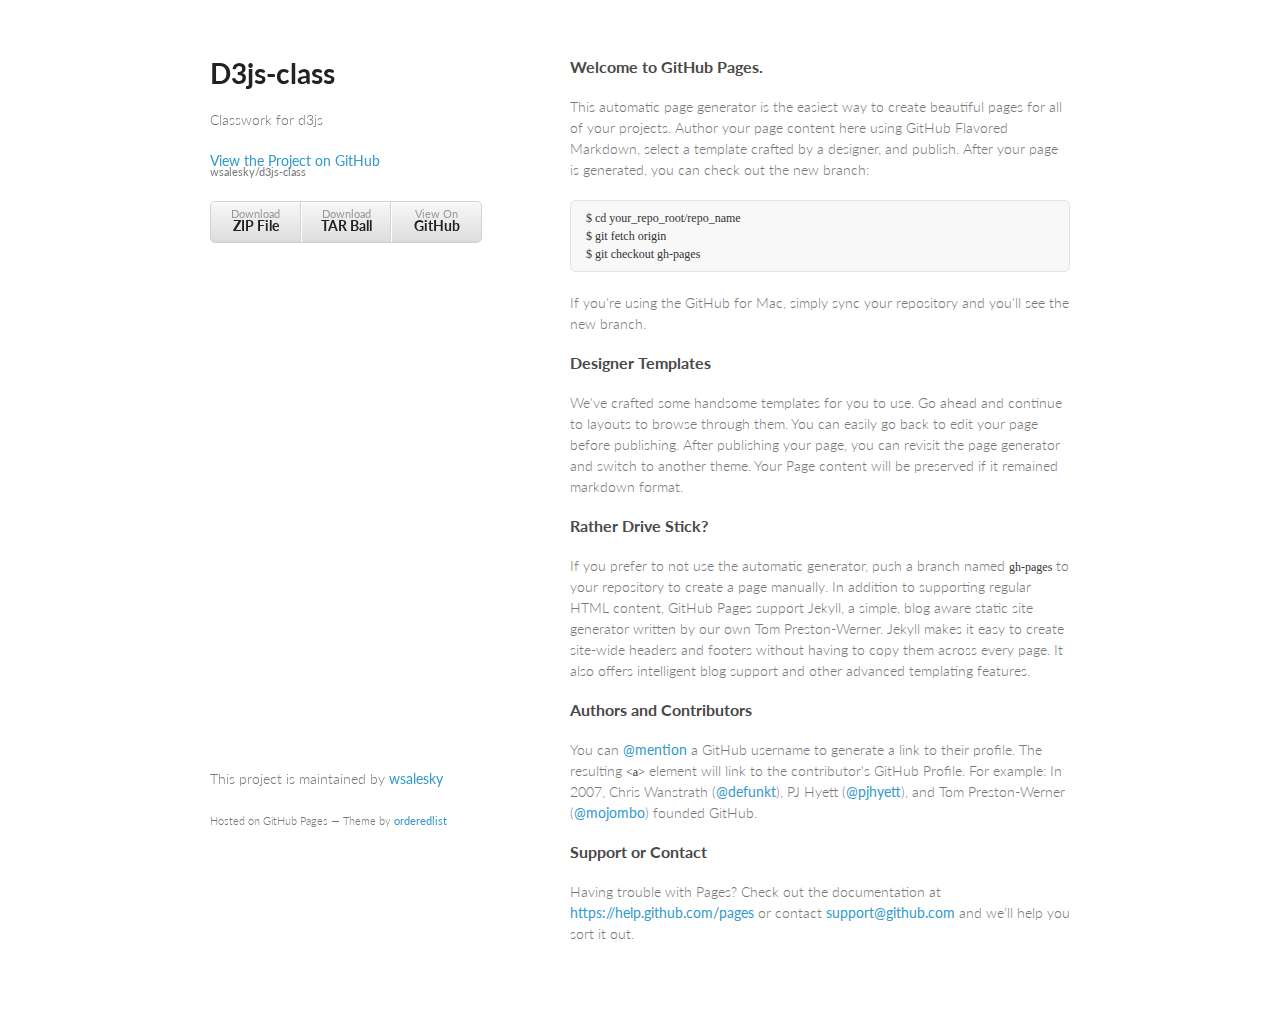
==== commit cdbdd4ed: "Create gh-pages branch via GitHub" ====
--- a/index.html
+++ b/index.html
@@ -1,59 +1,33 @@
-<!DOCTYPE html>
+<!doctype html>
 <html>
+  <head>
+    <meta charset="utf-8">
+    <meta http-equiv="X-UA-Compatible" content="chrome=1">
+    <title>D3js-class by wsalesky</title>
 
-  <head>
-    <meta charset='utf-8'>
-    <meta http-equiv="X-UA-Compatible" content="chrome=1">
-<<<<<<< HEAD
-    <title>D3js-class by wsalesky</title>
     <link rel="stylesheet" href="stylesheets/styles.css">
     <link rel="stylesheet" href="stylesheets/pygment_trac.css">
     <meta name="viewport" content="width=device-width, initial-scale=1, user-scalable=no">
     <!--[if lt IE 9]>
-      <script src="//html5shiv.googlecode.com/svn/trunk/html5.js"></script>
+    <script src="//html5shiv.googlecode.com/svn/trunk/html5.js"></script>
     <![endif]-->
-=======
-    <meta name="description" content="D3js-class : Classwork for d3js">
-
-    <link rel="stylesheet" type="text/css" media="screen" href="stylesheets/stylesheet.css">
-
-    <title>D3js-class</title>
->>>>>>> FETCH_HEAD
   </head>
-
   <body>
-<<<<<<< HEAD
     <div class="wrapper">
       <header>
         <h1>D3js-class</h1>
         <p>Classwork for d3js</p>
+
         <p class="view"><a href="https://github.com/wsalesky/d3js-class">View the Project on GitHub <small>wsalesky/d3js-class</small></a></p>
+
+
+        <ul>
+          <li><a href="https://github.com/wsalesky/d3js-class/zipball/master">Download <strong>ZIP File</strong></a></li>
+          <li><a href="https://github.com/wsalesky/d3js-class/tarball/master">Download <strong>TAR Ball</strong></a></li>
+          <li><a href="https://github.com/wsalesky/d3js-class">View On <strong>GitHub</strong></a></li>
+        </ul>
       </header>
       <section>
-        <h3>Class Assignments</h3>
-        <ul>
-          <li><a href="assignment-1.html">Assignment 1: Bar Graph - Fruit</a></li>
-        </ul>
-=======
-
-    <!-- HEADER -->
-    <div id="header_wrap" class="outer">
-        <header class="inner">
-          <a id="forkme_banner" href="https://github.com/wsalesky/d3js-class">View on GitHub</a>
-
-          <h1 id="project_title">D3js-class</h1>
-          <h2 id="project_tagline">Classwork for d3js</h2>
-
-            <section id="downloads">
-              <a class="zip_download_link" href="https://github.com/wsalesky/d3js-class/zipball/master">Download this project as a .zip file</a>
-              <a class="tar_download_link" href="https://github.com/wsalesky/d3js-class/tarball/master">Download this project as a tar.gz file</a>
-            </section>
-        </header>
-    </div>
-
-    <!-- MAIN CONTENT -->
-    <div id="main_content_wrap" class="outer">
-      <section id="main_content" class="inner">
         <h3>
 <a id="welcome-to-github-pages" class="anchor" href="#welcome-to-github-pages" aria-hidden="true"><span class="octicon octicon-link"></span></a>Welcome to GitHub Pages.</h3>
 
@@ -85,19 +59,13 @@
 <a id="support-or-contact" class="anchor" href="#support-or-contact" aria-hidden="true"><span class="octicon octicon-link"></span></a>Support or Contact</h3>
 
 <p>Having trouble with Pages? Check out the documentation at <a href="https://help.github.com/pages">https://help.github.com/pages</a> or contact <a href="mailto:support@github.com">support@github.com</a> and we’ll help you sort it out.</p>
->>>>>>> FETCH_HEAD
       </section>
-    </div>
-
-    <!-- FOOTER  -->
-    <div id="footer_wrap" class="outer">
-      <footer class="inner">
-        <p class="copyright">D3js-class maintained by <a href="https://github.com/wsalesky">wsalesky</a></p>
-        <p>Published with <a href="http://pages.github.com">GitHub Pages</a></p>
+      <footer>
+        <p>This project is maintained by <a href="https://github.com/wsalesky">wsalesky</a></p>
+        <p><small>Hosted on GitHub Pages &mdash; Theme by <a href="https://github.com/orderedlist">orderedlist</a></small></p>
       </footer>
     </div>
-
+    <script src="javascripts/scale.fix.js"></script>
     
-
   </body>
-</html>
+</html>--- a/stylesheets/pygment_trac.css
+++ b/stylesheets/pygment_trac.css
@@ -1,65 +1,64 @@
-.highlight .hll { background-color: #ffffcc }
-.highlight  { background: #f0f3f3; }
-.highlight .c { color: #0099FF; font-style: italic } /* Comment */
-.highlight .err { color: #AA0000; background-color: #FFAAAA } /* Error */
-.highlight .k { color: #006699; font-weight: bold } /* Keyword */
-.highlight .o { color: #555555 } /* Operator */
-.highlight .cm { color: #0099FF; font-style: italic } /* Comment.Multiline */
-.highlight .cp { color: #009999 } /* Comment.Preproc */
-.highlight .c1 { color: #0099FF; font-style: italic } /* Comment.Single */
-.highlight .cs { color: #0099FF; font-weight: bold; font-style: italic } /* Comment.Special */
-.highlight .gd { background-color: #FFCCCC; border: 1px solid #CC0000 } /* Generic.Deleted */
+.highlight  { background: #ffffff; }
+.highlight .c { color: #999988; font-style: italic } /* Comment */
+.highlight .err { color: #a61717; background-color: #e3d2d2 } /* Error */
+.highlight .k { font-weight: bold } /* Keyword */
+.highlight .o { font-weight: bold } /* Operator */
+.highlight .cm { color: #999988; font-style: italic } /* Comment.Multiline */
+.highlight .cp { color: #999999; font-weight: bold } /* Comment.Preproc */
+.highlight .c1 { color: #999988; font-style: italic } /* Comment.Single */
+.highlight .cs { color: #999999; font-weight: bold; font-style: italic } /* Comment.Special */
+.highlight .gd { color: #000000; background-color: #ffdddd } /* Generic.Deleted */
+.highlight .gd .x { color: #000000; background-color: #ffaaaa } /* Generic.Deleted.Specific */
 .highlight .ge { font-style: italic } /* Generic.Emph */
-.highlight .gr { color: #FF0000 } /* Generic.Error */
-.highlight .gh { color: #003300; font-weight: bold } /* Generic.Heading */
-.highlight .gi { background-color: #CCFFCC; border: 1px solid #00CC00 } /* Generic.Inserted */
-.highlight .go { color: #AAAAAA } /* Generic.Output */
-.highlight .gp { color: #000099; font-weight: bold } /* Generic.Prompt */
+.highlight .gr { color: #aa0000 } /* Generic.Error */
+.highlight .gh { color: #999999 } /* Generic.Heading */
+.highlight .gi { color: #000000; background-color: #ddffdd } /* Generic.Inserted */
+.highlight .gi .x { color: #000000; background-color: #aaffaa } /* Generic.Inserted.Specific */
+.highlight .go { color: #888888 } /* Generic.Output */
+.highlight .gp { color: #555555 } /* Generic.Prompt */
 .highlight .gs { font-weight: bold } /* Generic.Strong */
-.highlight .gu { color: #003300; font-weight: bold } /* Generic.Subheading */
-.highlight .gt { color: #99CC66 } /* Generic.Traceback */
-.highlight .kc { color: #006699; font-weight: bold } /* Keyword.Constant */
-.highlight .kd { color: #006699; font-weight: bold } /* Keyword.Declaration */
-.highlight .kn { color: #006699; font-weight: bold } /* Keyword.Namespace */
-.highlight .kp { color: #006699 } /* Keyword.Pseudo */
-.highlight .kr { color: #006699; font-weight: bold } /* Keyword.Reserved */
-.highlight .kt { color: #007788; font-weight: bold } /* Keyword.Type */
-.highlight .m { color: #FF6600 } /* Literal.Number */
-.highlight .s { color: #CC3300 } /* Literal.String */
-.highlight .na { color: #330099 } /* Name.Attribute */
-.highlight .nb { color: #336666 } /* Name.Builtin */
-.highlight .nc { color: #00AA88; font-weight: bold } /* Name.Class */
-.highlight .no { color: #336600 } /* Name.Constant */
-.highlight .nd { color: #9999FF } /* Name.Decorator */
-.highlight .ni { color: #999999; font-weight: bold } /* Name.Entity */
-.highlight .ne { color: #CC0000; font-weight: bold } /* Name.Exception */
-.highlight .nf { color: #CC00FF } /* Name.Function */
-.highlight .nl { color: #9999FF } /* Name.Label */
-.highlight .nn { color: #00CCFF; font-weight: bold } /* Name.Namespace */
-.highlight .nt { color: #330099; font-weight: bold } /* Name.Tag */
-.highlight .nv { color: #003333 } /* Name.Variable */
-.highlight .ow { color: #000000; font-weight: bold } /* Operator.Word */
+.highlight .gu { color: #800080; font-weight: bold; } /* Generic.Subheading */
+.highlight .gt { color: #aa0000 } /* Generic.Traceback */
+.highlight .kc { font-weight: bold } /* Keyword.Constant */
+.highlight .kd { font-weight: bold } /* Keyword.Declaration */
+.highlight .kn { font-weight: bold } /* Keyword.Namespace */
+.highlight .kp { font-weight: bold } /* Keyword.Pseudo */
+.highlight .kr { font-weight: bold } /* Keyword.Reserved */
+.highlight .kt { color: #445588; font-weight: bold } /* Keyword.Type */
+.highlight .m { color: #009999 } /* Literal.Number */
+.highlight .s { color: #d14 } /* Literal.String */
+.highlight .na { color: #008080 } /* Name.Attribute */
+.highlight .nb { color: #0086B3 } /* Name.Builtin */
+.highlight .nc { color: #445588; font-weight: bold } /* Name.Class */
+.highlight .no { color: #008080 } /* Name.Constant */
+.highlight .ni { color: #800080 } /* Name.Entity */
+.highlight .ne { color: #990000; font-weight: bold } /* Name.Exception */
+.highlight .nf { color: #990000; font-weight: bold } /* Name.Function */
+.highlight .nn { color: #555555 } /* Name.Namespace */
+.highlight .nt { color: #000080 } /* Name.Tag */
+.highlight .nv { color: #008080 } /* Name.Variable */
+.highlight .ow { font-weight: bold } /* Operator.Word */
 .highlight .w { color: #bbbbbb } /* Text.Whitespace */
-.highlight .mf { color: #FF6600 } /* Literal.Number.Float */
-.highlight .mh { color: #FF6600 } /* Literal.Number.Hex */
-.highlight .mi { color: #FF6600 } /* Literal.Number.Integer */
-.highlight .mo { color: #FF6600 } /* Literal.Number.Oct */
-.highlight .sb { color: #CC3300 } /* Literal.String.Backtick */
-.highlight .sc { color: #CC3300 } /* Literal.String.Char */
-.highlight .sd { color: #CC3300; font-style: italic } /* Literal.String.Doc */
-.highlight .s2 { color: #CC3300 } /* Literal.String.Double */
-.highlight .se { color: #CC3300; font-weight: bold } /* Literal.String.Escape */
-.highlight .sh { color: #CC3300 } /* Literal.String.Heredoc */
-.highlight .si { color: #AA0000 } /* Literal.String.Interpol */
-.highlight .sx { color: #CC3300 } /* Literal.String.Other */
-.highlight .sr { color: #33AAAA } /* Literal.String.Regex */
-.highlight .s1 { color: #CC3300 } /* Literal.String.Single */
-.highlight .ss { color: #FFCC33 } /* Literal.String.Symbol */
-.highlight .bp { color: #336666 } /* Name.Builtin.Pseudo */
-.highlight .vc { color: #003333 } /* Name.Variable.Class */
-.highlight .vg { color: #003333 } /* Name.Variable.Global */
-.highlight .vi { color: #003333 } /* Name.Variable.Instance */
-.highlight .il { color: #FF6600 } /* Literal.Number.Integer.Long */
+.highlight .mf { color: #009999 } /* Literal.Number.Float */
+.highlight .mh { color: #009999 } /* Literal.Number.Hex */
+.highlight .mi { color: #009999 } /* Literal.Number.Integer */
+.highlight .mo { color: #009999 } /* Literal.Number.Oct */
+.highlight .sb { color: #d14 } /* Literal.String.Backtick */
+.highlight .sc { color: #d14 } /* Literal.String.Char */
+.highlight .sd { color: #d14 } /* Literal.String.Doc */
+.highlight .s2 { color: #d14 } /* Literal.String.Double */
+.highlight .se { color: #d14 } /* Literal.String.Escape */
+.highlight .sh { color: #d14 } /* Literal.String.Heredoc */
+.highlight .si { color: #d14 } /* Literal.String.Interpol */
+.highlight .sx { color: #d14 } /* Literal.String.Other */
+.highlight .sr { color: #009926 } /* Literal.String.Regex */
+.highlight .s1 { color: #d14 } /* Literal.String.Single */
+.highlight .ss { color: #990073 } /* Literal.String.Symbol */
+.highlight .bp { color: #999999 } /* Name.Builtin.Pseudo */
+.highlight .vc { color: #008080 } /* Name.Variable.Class */
+.highlight .vg { color: #008080 } /* Name.Variable.Global */
+.highlight .vi { color: #008080 } /* Name.Variable.Instance */
+.highlight .il { color: #009999 } /* Literal.Number.Integer.Long */
 
 .type-csharp .highlight .k { color: #0000FF }
 .type-csharp .highlight .kt { color: #0000FF }
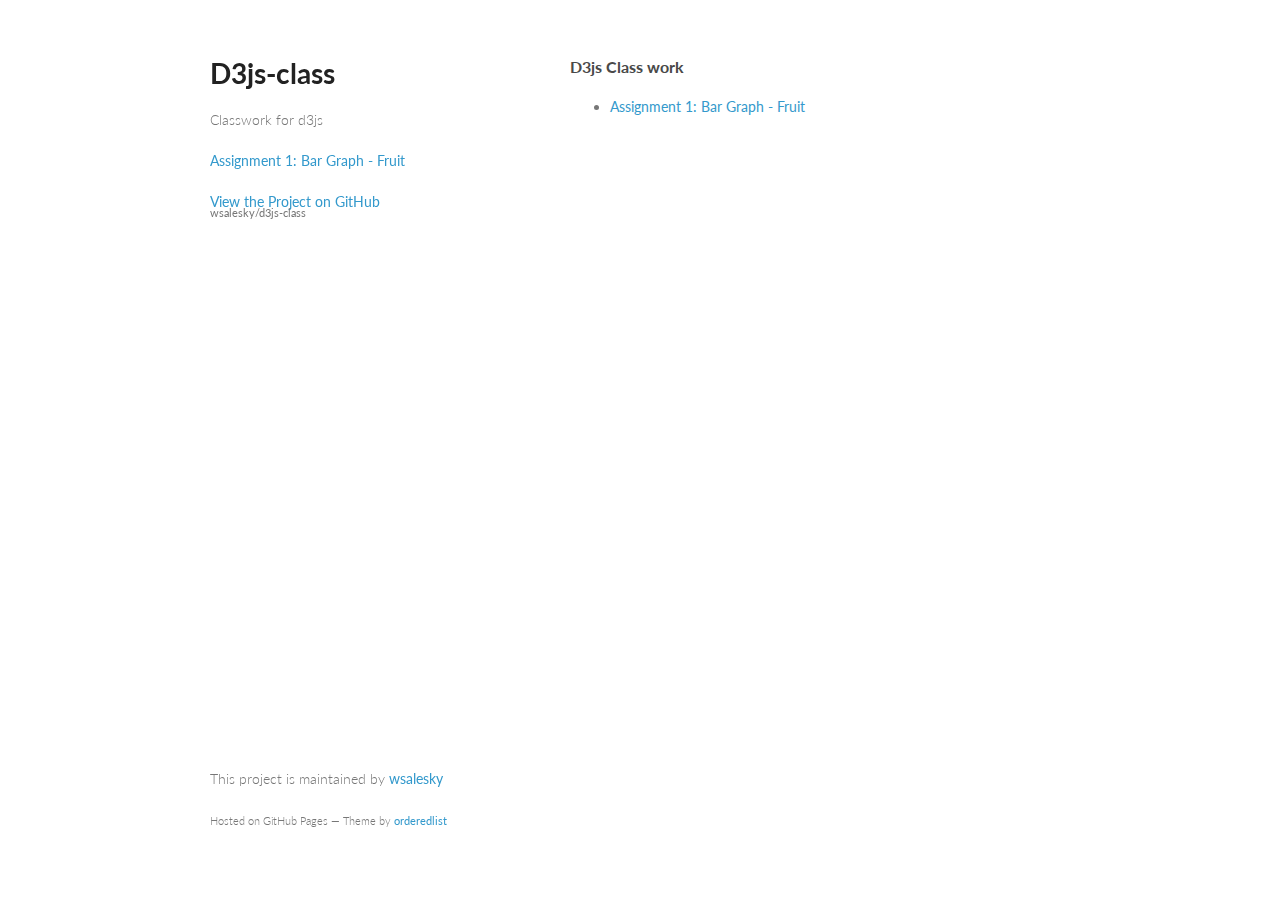
==== commit 6f4c1256: "fixed links" ====
--- a/index.html
+++ b/index.html
@@ -17,48 +17,23 @@
       <header>
         <h1>D3js-class</h1>
         <p>Classwork for d3js</p>
+        <p><a href="assignment-1.html">Assignment 1: Bar Graph - Fruit</a></p>
 
         <p class="view"><a href="https://github.com/wsalesky/d3js-class">View the Project on GitHub <small>wsalesky/d3js-class</small></a></p>
 
-
+      <!--
         <ul>
           <li><a href="https://github.com/wsalesky/d3js-class/zipball/master">Download <strong>ZIP File</strong></a></li>
           <li><a href="https://github.com/wsalesky/d3js-class/tarball/master">Download <strong>TAR Ball</strong></a></li>
           <li><a href="https://github.com/wsalesky/d3js-class">View On <strong>GitHub</strong></a></li>
         </ul>
+        -->
       </header>
       <section>
-        <h3>
-<a id="welcome-to-github-pages" class="anchor" href="#welcome-to-github-pages" aria-hidden="true"><span class="octicon octicon-link"></span></a>Welcome to GitHub Pages.</h3>
-
-<p>This automatic page generator is the easiest way to create beautiful pages for all of your projects. Author your page content here using GitHub Flavored Markdown, select a template crafted by a designer, and publish. After your page is generated, you can check out the new branch:</p>
-
-<pre><code>$ cd your_repo_root/repo_name
-$ git fetch origin
-$ git checkout gh-pages
-</code></pre>
-
-<p>If you're using the GitHub for Mac, simply sync your repository and you'll see the new branch.</p>
-
-<h3>
-<a id="designer-templates" class="anchor" href="#designer-templates" aria-hidden="true"><span class="octicon octicon-link"></span></a>Designer Templates</h3>
-
-<p>We've crafted some handsome templates for you to use. Go ahead and continue to layouts to browse through them. You can easily go back to edit your page before publishing. After publishing your page, you can revisit the page generator and switch to another theme. Your Page content will be preserved if it remained markdown format.</p>
-
-<h3>
-<a id="rather-drive-stick" class="anchor" href="#rather-drive-stick" aria-hidden="true"><span class="octicon octicon-link"></span></a>Rather Drive Stick?</h3>
-
-<p>If you prefer to not use the automatic generator, push a branch named <code>gh-pages</code> to your repository to create a page manually. In addition to supporting regular HTML content, GitHub Pages support Jekyll, a simple, blog aware static site generator written by our own Tom Preston-Werner. Jekyll makes it easy to create site-wide headers and footers without having to copy them across every page. It also offers intelligent blog support and other advanced templating features.</p>
-
-<h3>
-<a id="authors-and-contributors" class="anchor" href="#authors-and-contributors" aria-hidden="true"><span class="octicon octicon-link"></span></a>Authors and Contributors</h3>
-
-<p>You can <a href="https://github.com/blog/821" class="user-mention">@mention</a> a GitHub username to generate a link to their profile. The resulting <code>&lt;a&gt;</code> element will link to the contributor's GitHub Profile. For example: In 2007, Chris Wanstrath (<a href="https://github.com/defunkt" class="user-mention">@defunkt</a>), PJ Hyett (<a href="https://github.com/pjhyett" class="user-mention">@pjhyett</a>), and Tom Preston-Werner (<a href="https://github.com/mojombo" class="user-mention">@mojombo</a>) founded GitHub.</p>
-
-<h3>
-<a id="support-or-contact" class="anchor" href="#support-or-contact" aria-hidden="true"><span class="octicon octicon-link"></span></a>Support or Contact</h3>
-
-<p>Having trouble with Pages? Check out the documentation at <a href="https://help.github.com/pages">https://help.github.com/pages</a> or contact <a href="mailto:support@github.com">support@github.com</a> and we’ll help you sort it out.</p>
+        <h3>D3js Class work</h3>
+        <ul>
+          <li><a href="assignment-1.html">Assignment 1: Bar Graph - Fruit</a></li>
+        </ul>
       </section>
       <footer>
         <p>This project is maintained by <a href="https://github.com/wsalesky">wsalesky</a></p>
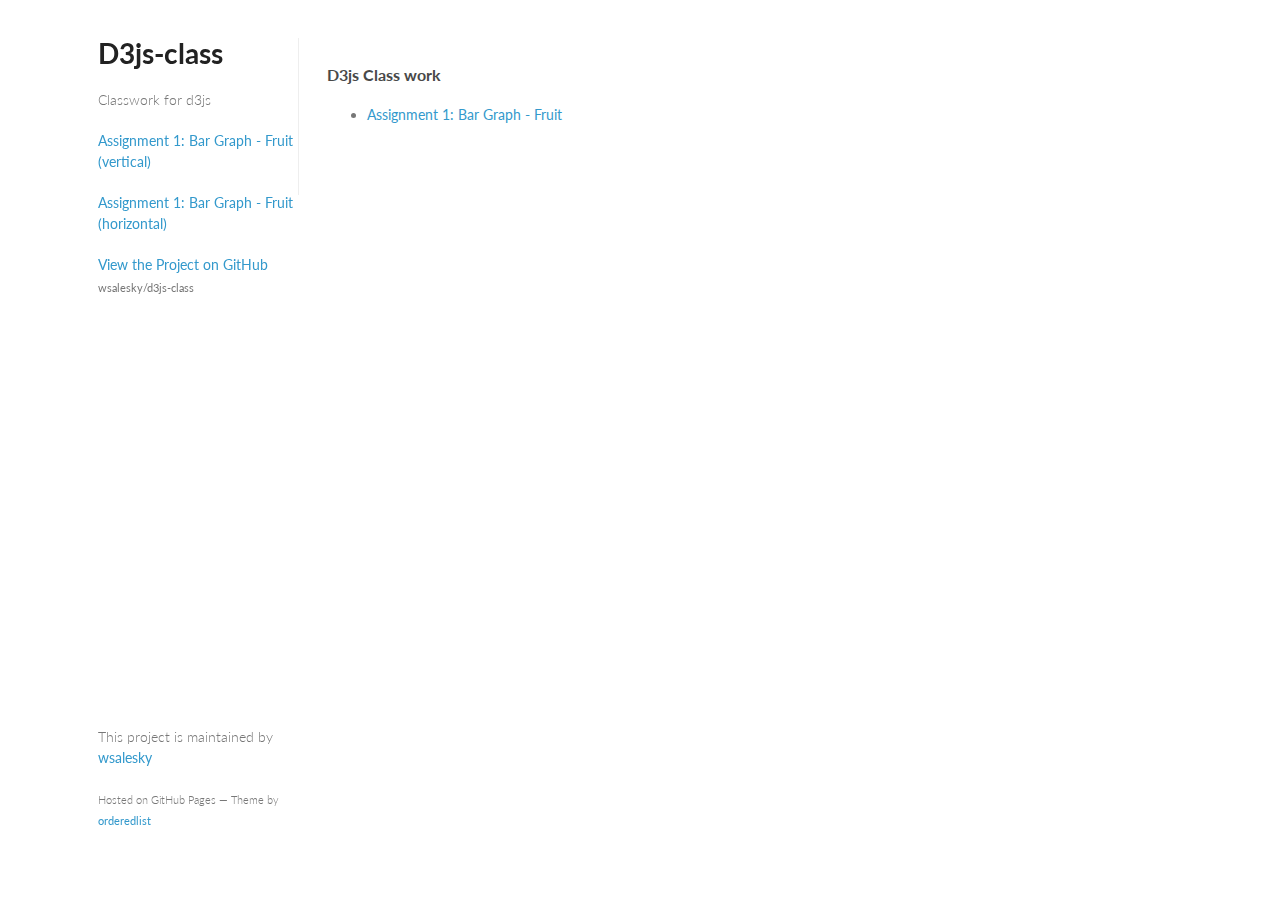
==== commit 71cda5cc: "added additional graph" ====
--- a/index.html
+++ b/index.html
@@ -17,7 +17,8 @@
       <header>
         <h1>D3js-class</h1>
         <p>Classwork for d3js</p>
-        <p><a href="assignment-1.html">Assignment 1: Bar Graph - Fruit</a></p>
+        <p><a href="assignment-1.html">Assignment 1: Bar Graph - Fruit (vertical)</a></p>
+        <p><a href="assignment-1-alt.html">Assignment 1: Bar Graph - Fruit (horizontal)</a></p>
 
         <p class="view"><a href="https://github.com/wsalesky/d3js-class">View the Project on GitHub <small>wsalesky/d3js-class</small></a></p>
 
--- a/stylesheets/styles.css
+++ b/stylesheets/styles.css
@@ -1,7 +1,7 @@
 @import url(https://fonts.googleapis.com/css?family=Lato:300italic,700italic,300,700);
 
 body {
-  padding:50px;
+  padding:30px;
   font:14px/1.5 Lato, "Helvetica Neue", Helvetica, Arial, sans-serif;
   color:#777;
   font-weight:300;
@@ -41,12 +41,12 @@
 a small {
   font-size:11px;
   color:#777;
-  margin-top:-0.6em;
+  margin-top:0.5em;
   display:block;
 }
 
 .wrapper {
-  width:860px;
+  width:90%;
   margin:0 auto;
 }
 
@@ -96,7 +96,7 @@
 }
 
 header {
-  width:270px;
+  width:200px;
   float:left;
   position:fixed;
 }
@@ -104,9 +104,7 @@
 header ul {
   list-style:none;
   height:40px;
-  
   padding:0;
-  
   background: #eee;
   background: -moz-linear-gradient(top, #f8f8f8 0%, #dddddd 100%);
   background: -webkit-gradient(linear, left top, left bottom, color-stop(0%,#f8f8f8), color-stop(100%,#dddddd));
@@ -160,8 +158,10 @@
 }
 
 section {
-  width:500px;
-  float:right;
+  border-left: 1px solid #eee !important;
+  margin-left:200px;
+  padding-top:2em;
+  padding-left: 2em;
   padding-bottom:50px;
 }
 
@@ -177,7 +177,7 @@
 }
 
 footer {
-  width:270px;
+  width:200px;
   float:left;
   position:fixed;
   bottom:50px;
@@ -194,6 +194,7 @@
     float:none;
     position:static;
     width:auto;
+    padding:2em;
   }
   
   header {
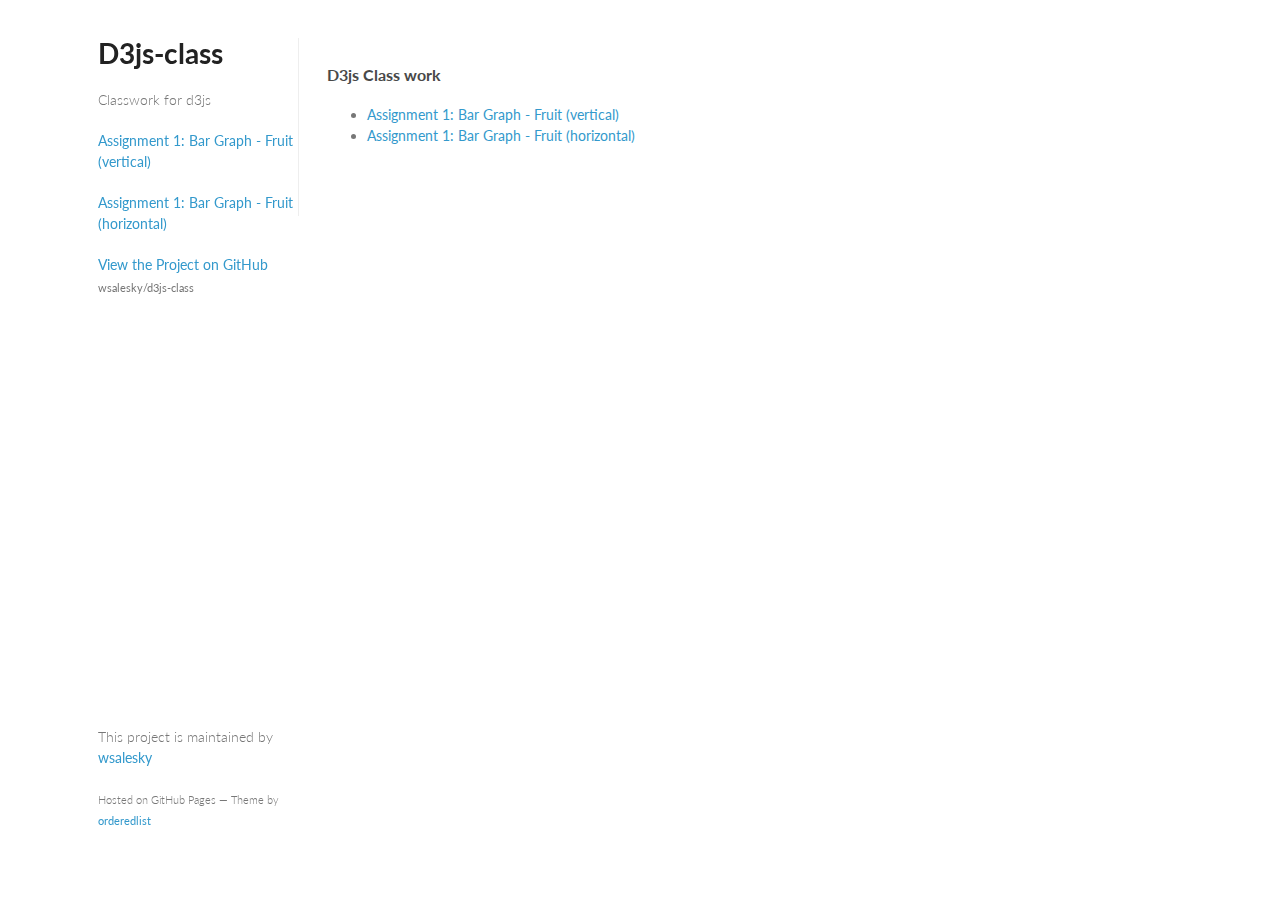
==== commit c4e4b954: "updated links" ====
--- a/index.html
+++ b/index.html
@@ -33,7 +33,8 @@
       <section>
         <h3>D3js Class work</h3>
         <ul>
-          <li><a href="assignment-1.html">Assignment 1: Bar Graph - Fruit</a></li>
+          <li><a href="assignment-1.html">Assignment 1: Bar Graph - Fruit (vertical)</a></li>
+          <li><a href="assignment-1-alt.html">Assignment 1: Bar Graph - Fruit (horizontal)</a></li>
         </ul>
       </section>
       <footer>
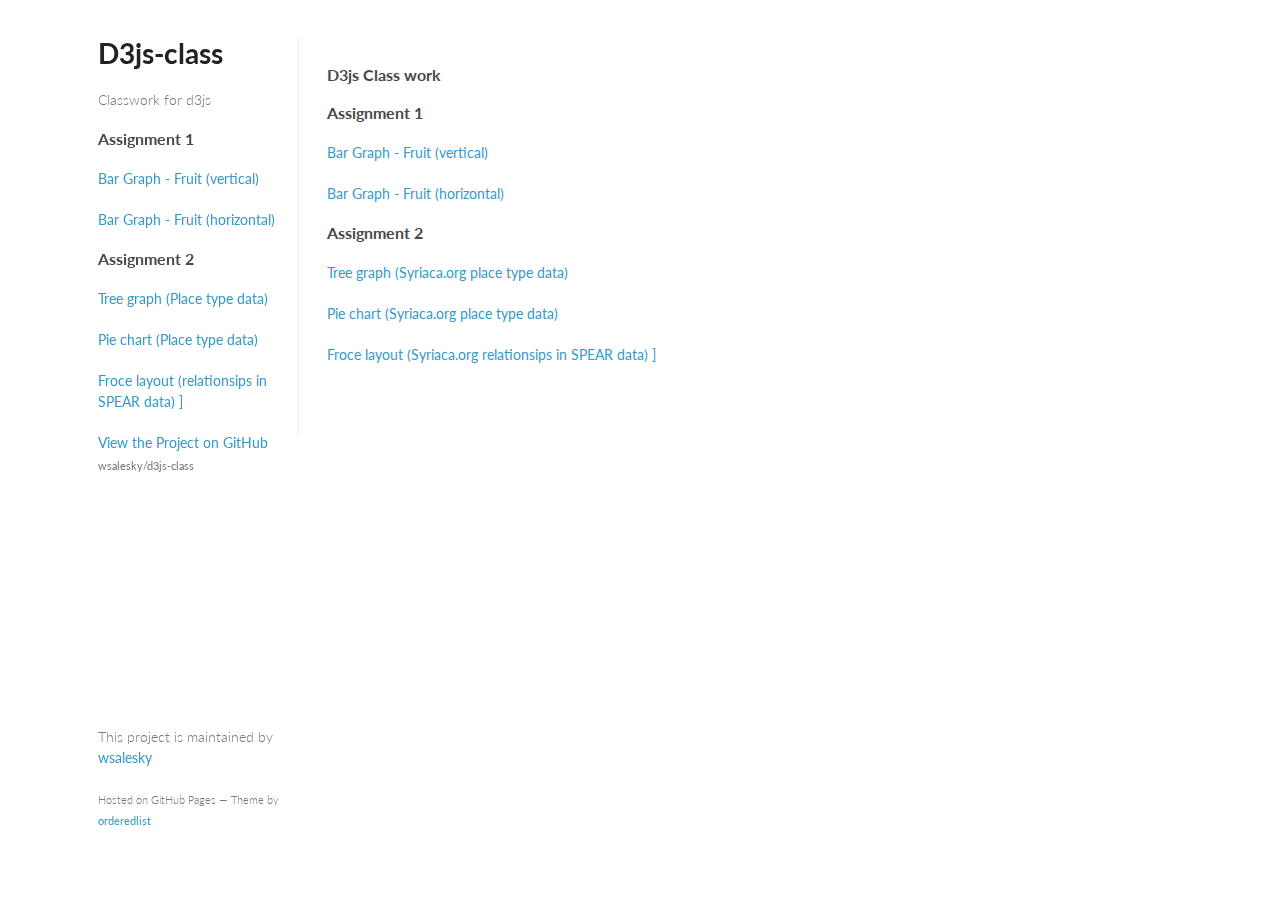
==== commit 11a5438b: "assignment 2" ====
--- a/index.html
+++ b/index.html
@@ -17,9 +17,13 @@
       <header>
         <h1>D3js-class</h1>
         <p>Classwork for d3js</p>
-        <p><a href="assignment-1.html">Assignment 1: Bar Graph - Fruit (vertical)</a></p>
-        <p><a href="assignment-1-alt.html">Assignment 1: Bar Graph - Fruit (horizontal)</a></p>
-
+        <h3>Assignment 1</h3>
+        <p><a href="assignment-1.html">Bar Graph - Fruit (vertical)</a></p>
+        <p><a href="assignment-1-alt.html">Bar Graph - Fruit (horizontal)</a></p>
+        <h3>Assignment 2</h3>
+        <p><a href="a2-tree.html">Tree graph (Place type data)</a></p>
+        <p><a href="a2-pie.html">Pie chart (Place type data)</a></p>
+        <p><a href="a2-relationships.html">Froce layout (relationsips in SPEAR data) ]</a></p>
         <p class="view"><a href="https://github.com/wsalesky/d3js-class">View the Project on GitHub <small>wsalesky/d3js-class</small></a></p>
 
       <!--
@@ -32,10 +36,13 @@
       </header>
       <section>
         <h3>D3js Class work</h3>
-        <ul>
-          <li><a href="assignment-1.html">Assignment 1: Bar Graph - Fruit (vertical)</a></li>
-          <li><a href="assignment-1-alt.html">Assignment 1: Bar Graph - Fruit (horizontal)</a></li>
-        </ul>
+        <h3>Assignment 1</h3>
+        <p><a href="assignment-1.html">Bar Graph - Fruit (vertical)</a></p>
+        <p><a href="assignment-1-alt.html">Bar Graph - Fruit (horizontal)</a></p>
+        <h3>Assignment 2</h3>
+        <p><a href="a2-tree.html">Tree graph (Syriaca.org place type data)</a></p>
+        <p><a href="a2-pie.html">Pie chart (Syriaca.org place type data)</a></p>
+        <p><a href="a2-relationships.html">Froce layout (Syriaca.org relationsips in SPEAR data) ]</a></p>
       </section>
       <footer>
         <p>This project is maintained by <a href="https://github.com/wsalesky">wsalesky</a></p>
--- a/stylesheets/styles.css
+++ b/stylesheets/styles.css
@@ -182,7 +182,7 @@
   position:fixed;
   bottom:50px;
 }
-
+#contents{margin-top:-10em;}
 @media print, screen and (max-width: 960px) {
   
   div.wrapper {
